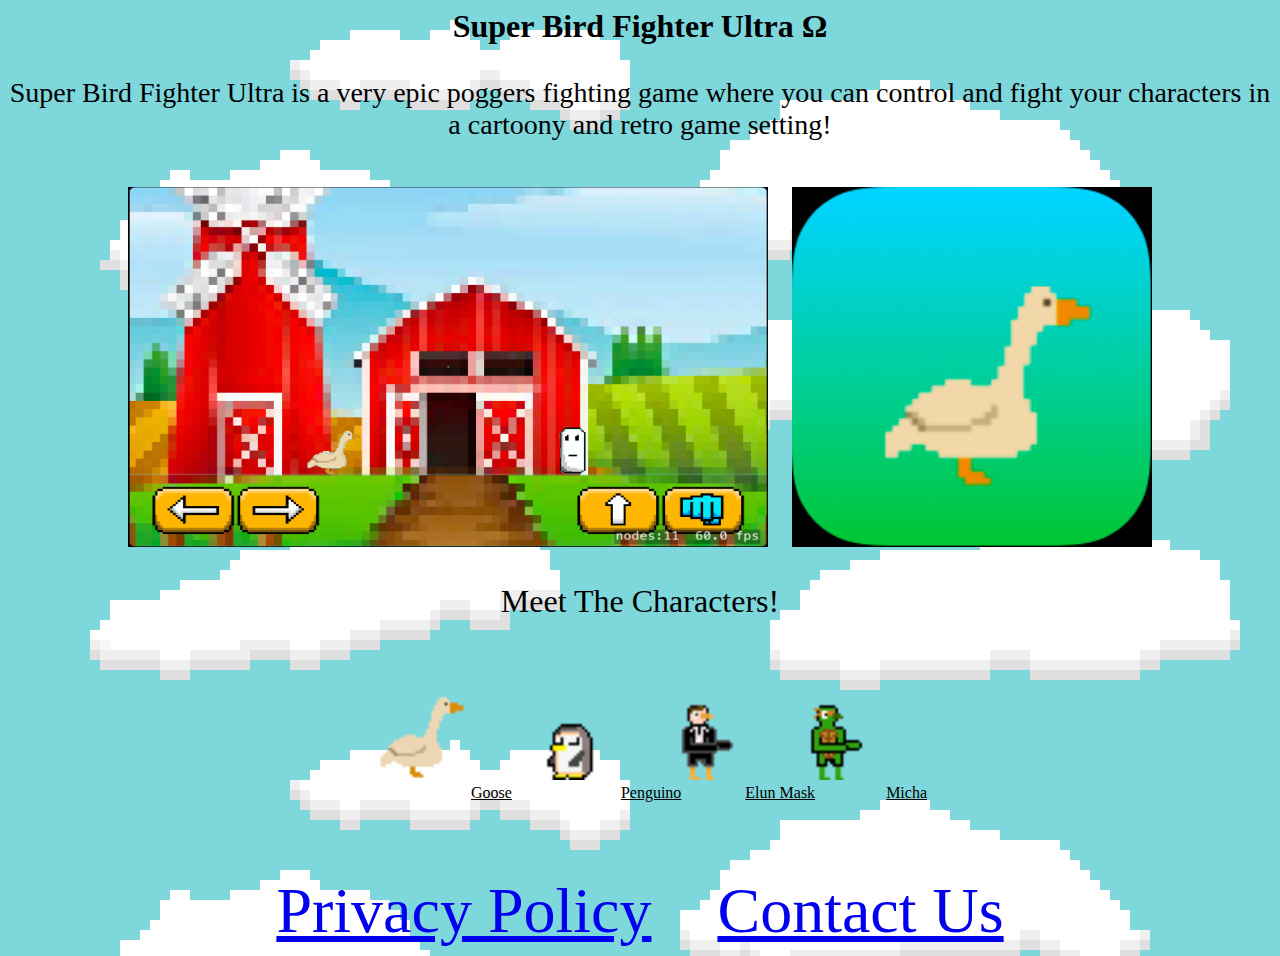
==== index.html @ 9a9b4eef "Update index.html" ====
<html>
	
	<head>
		
		<title>Super Bird Fighter Ultra</title>
		
        	<link rel="shortcut icon" href="image.png">
		
	</head>
  
  <h1>
    <body style="background-image: url('clounds0.png')">
    <p style="font-family:Comic Sans MS">
      <p style="text-align:center">Super Bird Fighter Ultra Ω</p>

    
  </h1>
  <p style="text-align:center;font-size:175%"> Super Bird Fighter Ultra is a very epic poggers fighting game where you can control and fight your characters in a cartoony and retro game setting! </p> <br>
	  <div style="text-align:center">
	  <img src="baller.png" alt="ScreenShot" class="center" style="width:640px;height:360px;padding-right:20px">
		  
	<img src="image.png" alt="Icon" class="center" style="width:360px;height:360px;">
	  </div>
   <p style="text-align:center;font-size:200%">
     Meet The Characters!
    </p>
	  <div style="text-align:center">
      		<img src="goose_walk_new00.png" alt="Goose" class="center" style="width:128px;height:128px;">
     	 	<img src="penguino.png" alt="Penguino" class="center" style="width:128px;height:128px;">
     	 	<img src="elun mask pisekl-1.png.png" alt="Elun" class="center" style="width:128px;height:128px;">
	 	<img src="micha piskel-1.png.png" alt="Zucc" class="center" style="width:128px;height:128px;">
	  </div>
	  
	  <div style="text-align:left;color:black">
		  <a href="" target="_blank" style="padding-right:105px;padding-left:463px;color:black">Goose</a>
     	 	<a href="" target="_blank" style="padding-right:60px;color:black">Penguino</a>
		  <a href="" target="_blank" style="padding-right:67px;color:black">Elun Mask</a>
		  <a href="" target="_blank" style="color:black">Micha</a>
	  </div>
    <br>
	  <br><br><br>
	
	<div style="text-align:center;font-size:400%">  
	<a href="privacypolicy.html" target="_blank" style="padding-right:50px">Privacy Policy</a>
		<a href="privacypolicy.html" target="_blank">Contact Us</a>
	  </div>
	  
</body>

    

</html>
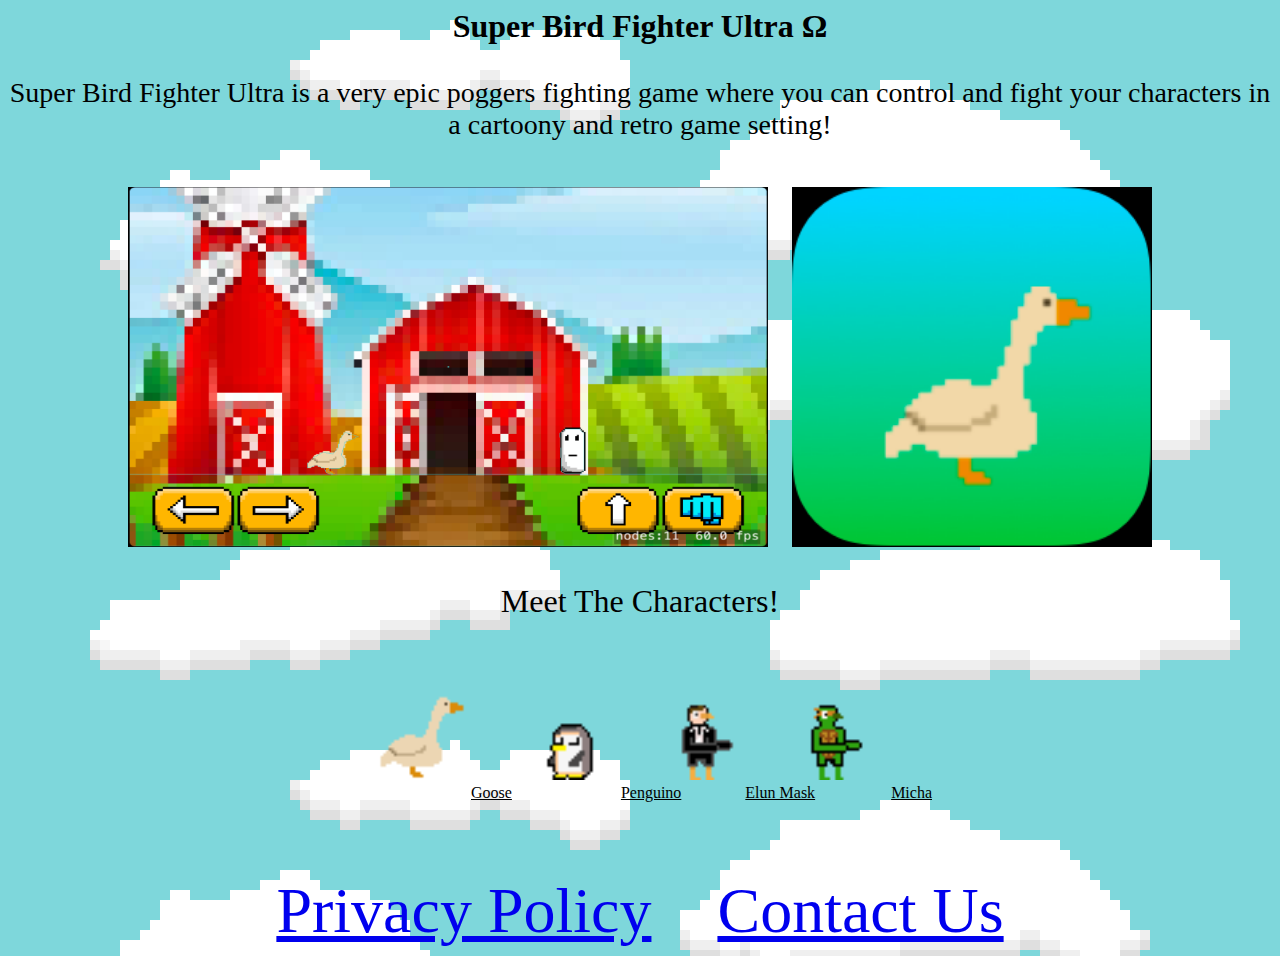
==== commit 3d5e8047: "Update index.html" ====
--- a/index.html
+++ b/index.html
@@ -34,7 +34,7 @@
 	  <div style="text-align:left;color:black">
 		  <a href="" target="_blank" style="padding-right:105px;padding-left:463px;color:black">Goose</a>
      	 	<a href="" target="_blank" style="padding-right:60px;color:black">Penguino</a>
-		  <a href="" target="_blank" style="padding-right:67px;color:black">Elun Mask</a>
+		  <a href="" target="_blank" style="padding-right:72px;color:black">Elun Mask</a>
 		  <a href="" target="_blank" style="color:black">Micha</a>
 	  </div>
     <br>
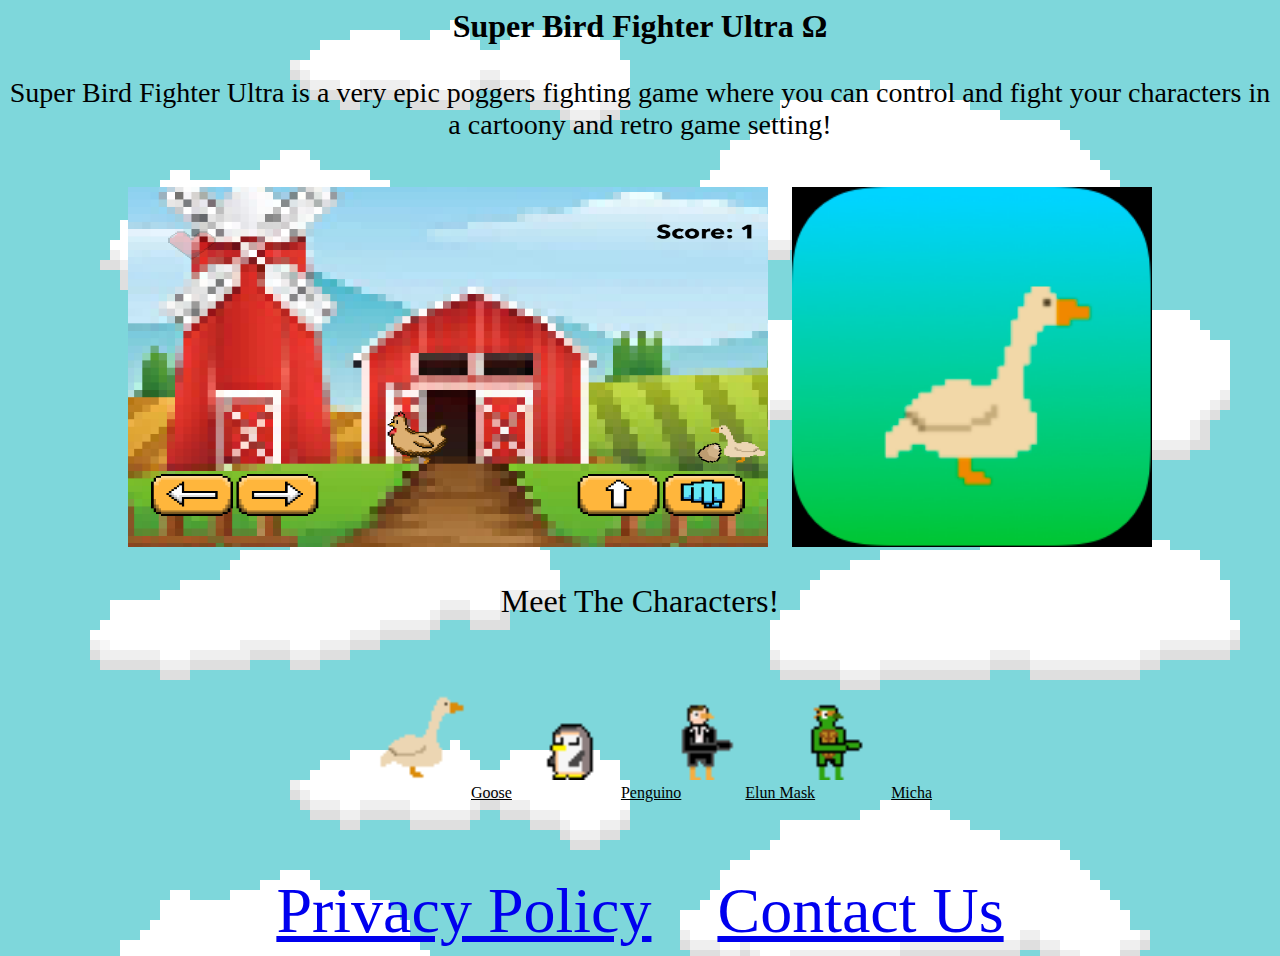
==== commit 9dba3b65: "Update index.html" ====
--- a/index.html
+++ b/index.html
@@ -17,7 +17,7 @@
   </h1>
   <p style="text-align:center;font-size:175%"> Super Bird Fighter Ultra is a very epic poggers fighting game where you can control and fight your characters in a cartoony and retro game setting! </p> <br>
 	  <div style="text-align:center">
-	  <img src="baller.png" alt="ScreenShot" class="center" style="width:640px;height:360px;padding-right:20px">
+	  <img src="baller.PNG" alt="ScreenShot" class="center" style="width:640px;height:360px;padding-right:20px">
 		  
 	<img src="image.png" alt="Icon" class="center" style="width:360px;height:360px;">
 	  </div>
@@ -42,7 +42,7 @@
 	
 	<div style="text-align:center;font-size:400%">  
 	<a href="privacypolicy.html" target="_blank" style="padding-right:50px">Privacy Policy</a>
-		<a href="privacypolicy.html" target="_blank">Contact Us</a>
+		<a href="mailto: 64004046@ep-student.org" target="_blank">Contact Us</a>
 	  </div>
 	  
 </body>
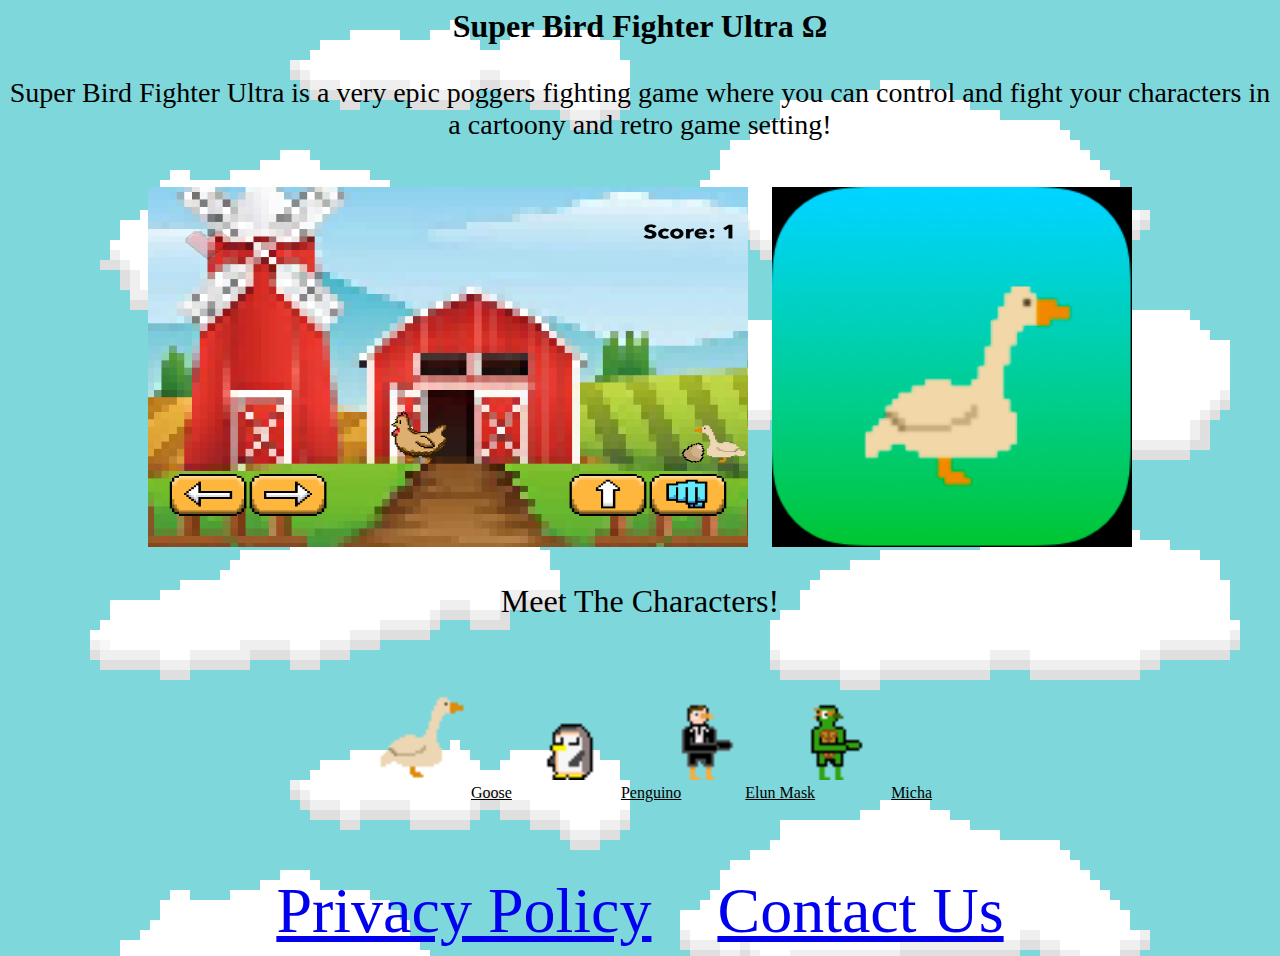
==== commit 21d74cf8: "Update index.html" ====
--- a/index.html
+++ b/index.html
@@ -17,7 +17,7 @@
   </h1>
   <p style="text-align:center;font-size:175%"> Super Bird Fighter Ultra is a very epic poggers fighting game where you can control and fight your characters in a cartoony and retro game setting! </p> <br>
 	  <div style="text-align:center">
-	  <img src="baller.PNG" alt="ScreenShot" class="center" style="width:640px;height:360px;padding-right:20px">
+	  <img src="baller.PNG" alt="ScreenShot" class="center" style="width:600px;height:360px;padding-right:20px">
 		  
 	<img src="image.png" alt="Icon" class="center" style="width:360px;height:360px;">
 	  </div>
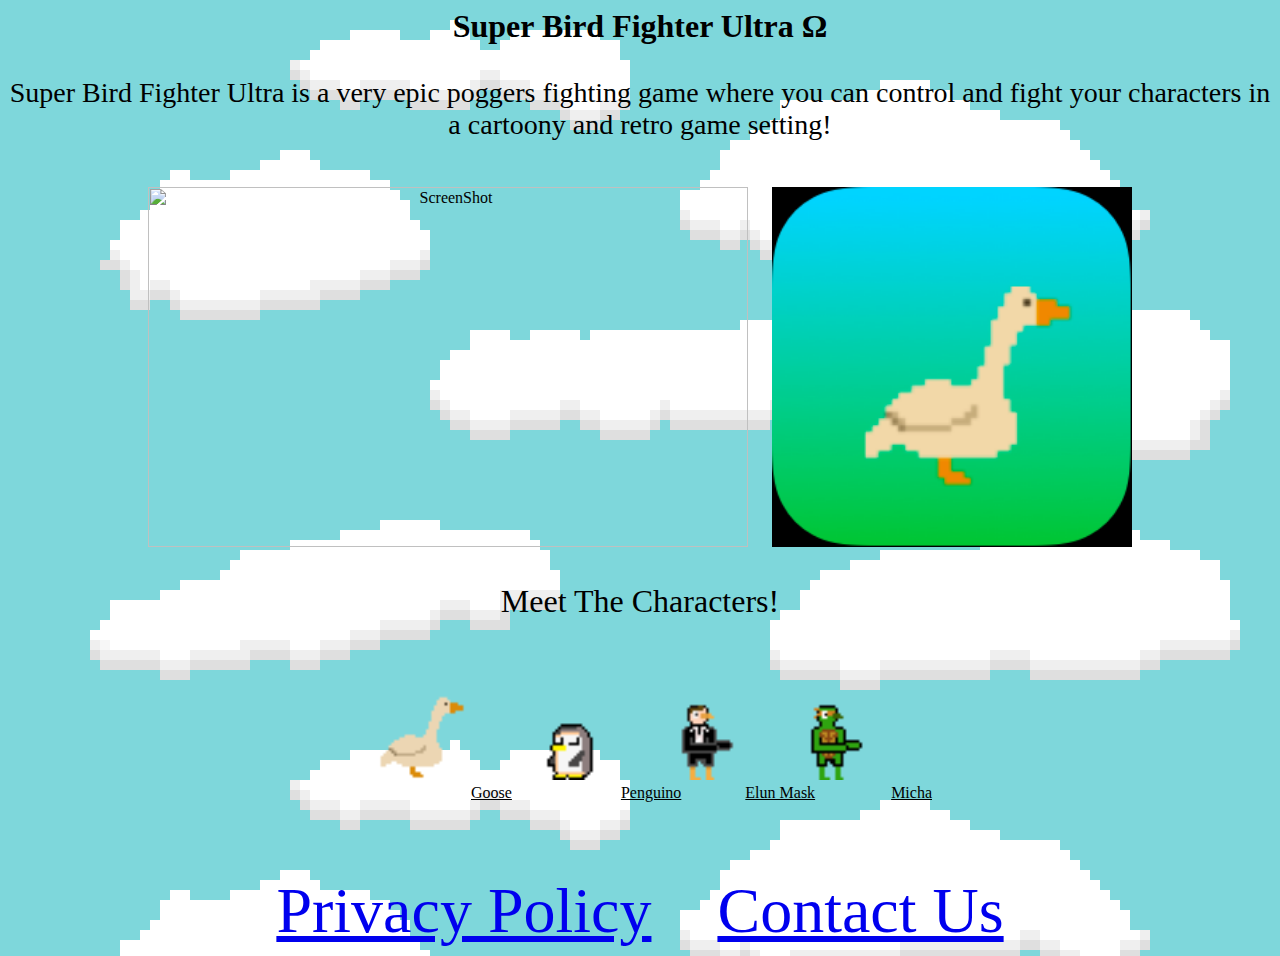
==== commit f36aecc4: "Update index.html" ====
--- a/index.html
+++ b/index.html
@@ -17,7 +17,7 @@
   </h1>
   <p style="text-align:center;font-size:175%"> Super Bird Fighter Ultra is a very epic poggers fighting game where you can control and fight your characters in a cartoony and retro game setting! </p> <br>
 	  <div style="text-align:center">
-	  <img src="baller.PNG" alt="ScreenShot" class="center" style="width:600px;height:360px;padding-right:20px">
+	  <img src="ballera.PNG" alt="ScreenShot" class="center" style="width:600px;height:360px;padding-right:20px">
 		  
 	<img src="image.png" alt="Icon" class="center" style="width:360px;height:360px;">
 	  </div>
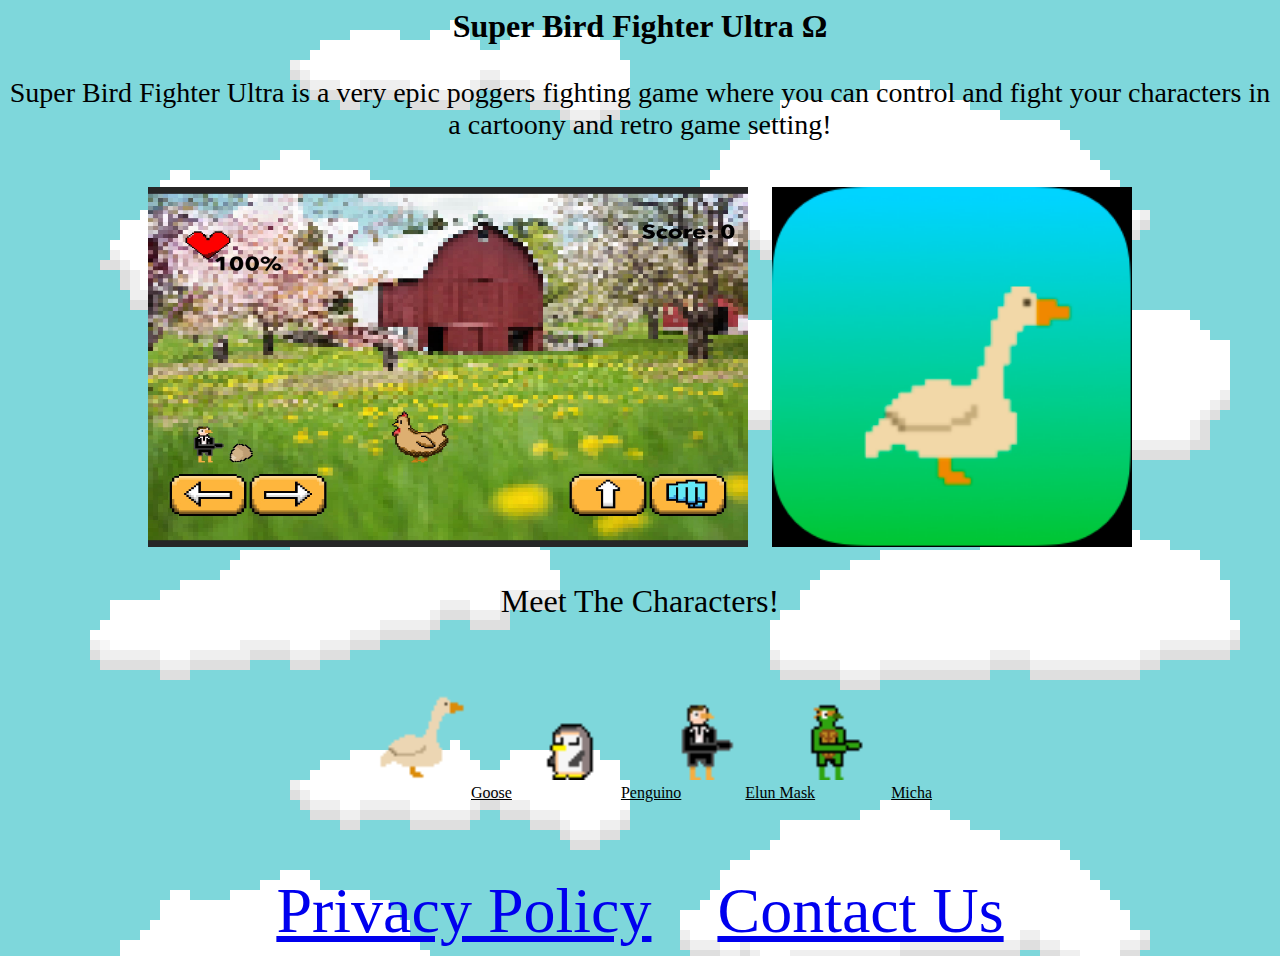
==== commit 572ef24f: "Update index.html" ====
--- a/index.html
+++ b/index.html
@@ -17,7 +17,7 @@
   </h1>
   <p style="text-align:center;font-size:175%"> Super Bird Fighter Ultra is a very epic poggers fighting game where you can control and fight your characters in a cartoony and retro game setting! </p> <br>
 	  <div style="text-align:center">
-	  <img src="ballera.PNG" alt="ScreenShot" class="center" style="width:600px;height:360px;padding-right:20px">
+	  <img src="ballera.jpg" alt="ScreenShot" class="center" style="width:600px;height:360px;padding-right:20px">
 		  
 	<img src="image.png" alt="Icon" class="center" style="width:360px;height:360px;">
 	  </div>
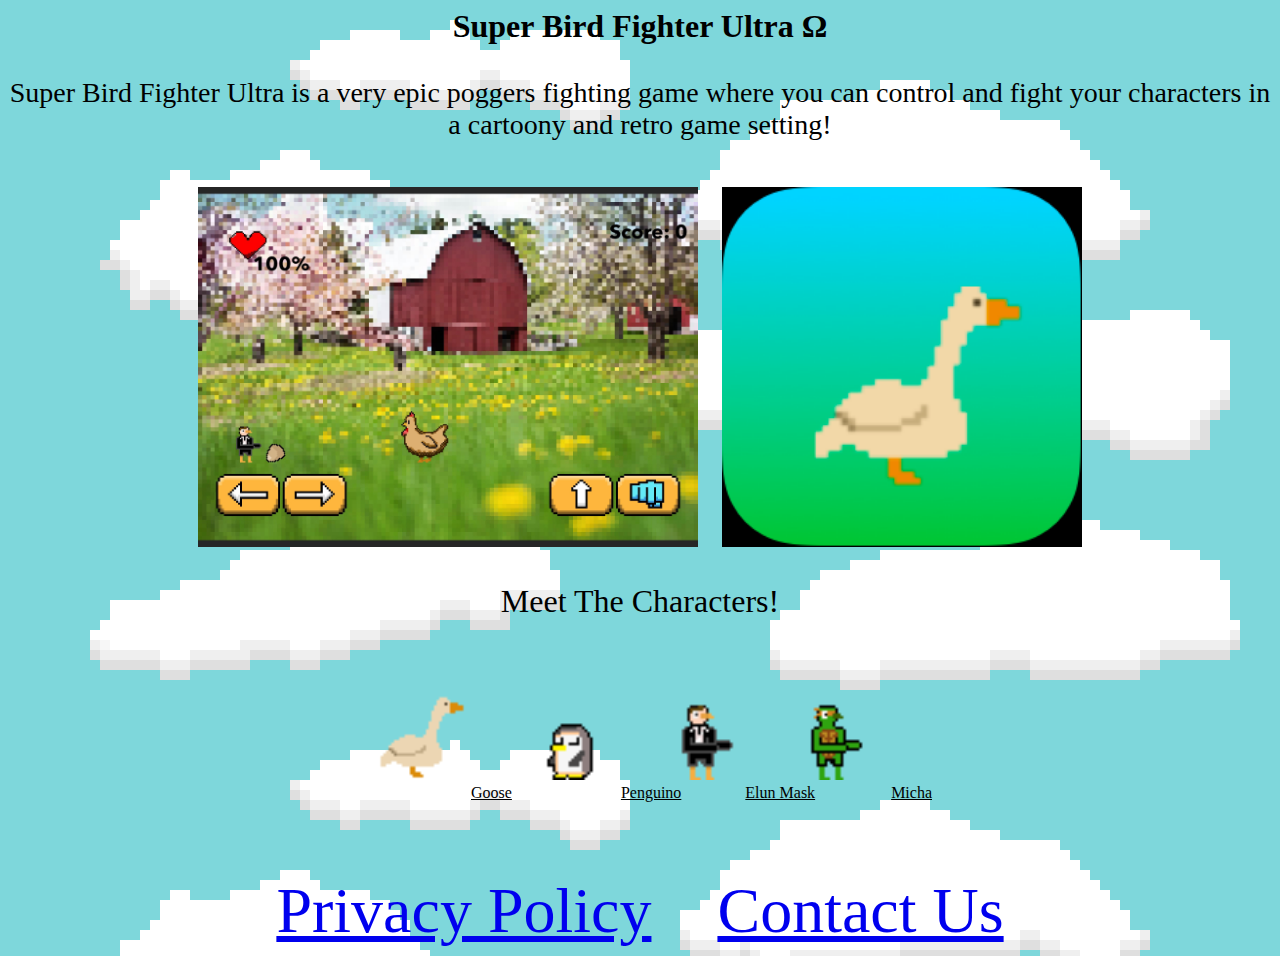
==== commit 7a886d7a: "Update index.html" ====
--- a/index.html
+++ b/index.html
@@ -17,7 +17,7 @@
   </h1>
   <p style="text-align:center;font-size:175%"> Super Bird Fighter Ultra is a very epic poggers fighting game where you can control and fight your characters in a cartoony and retro game setting! </p> <br>
 	  <div style="text-align:center">
-	  <img src="ballera.jpg" alt="ScreenShot" class="center" style="width:600px;height:360px;padding-right:20px">
+	  <img src="ballera.jpg" alt="ScreenShot" class="center" style="width:500px;height:360px;padding-right:20px">
 		  
 	<img src="image.png" alt="Icon" class="center" style="width:360px;height:360px;">
 	  </div>
